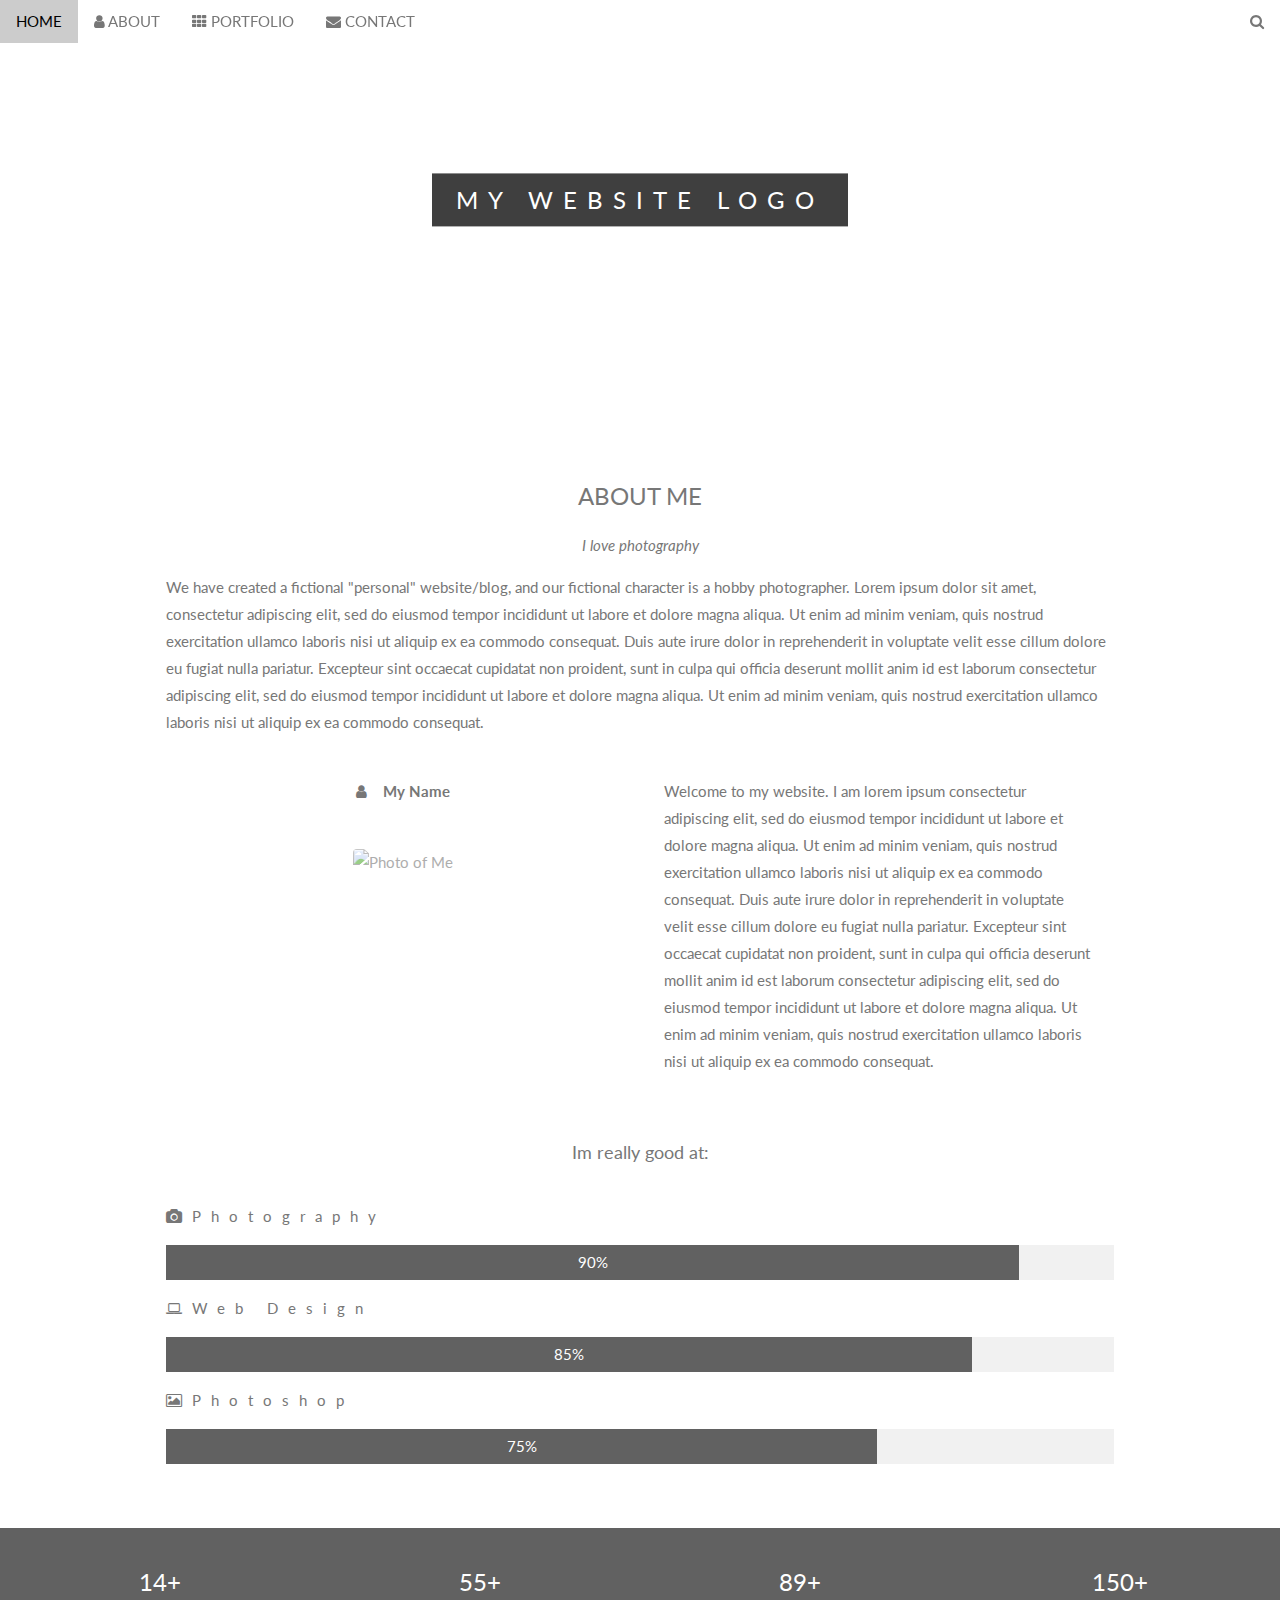
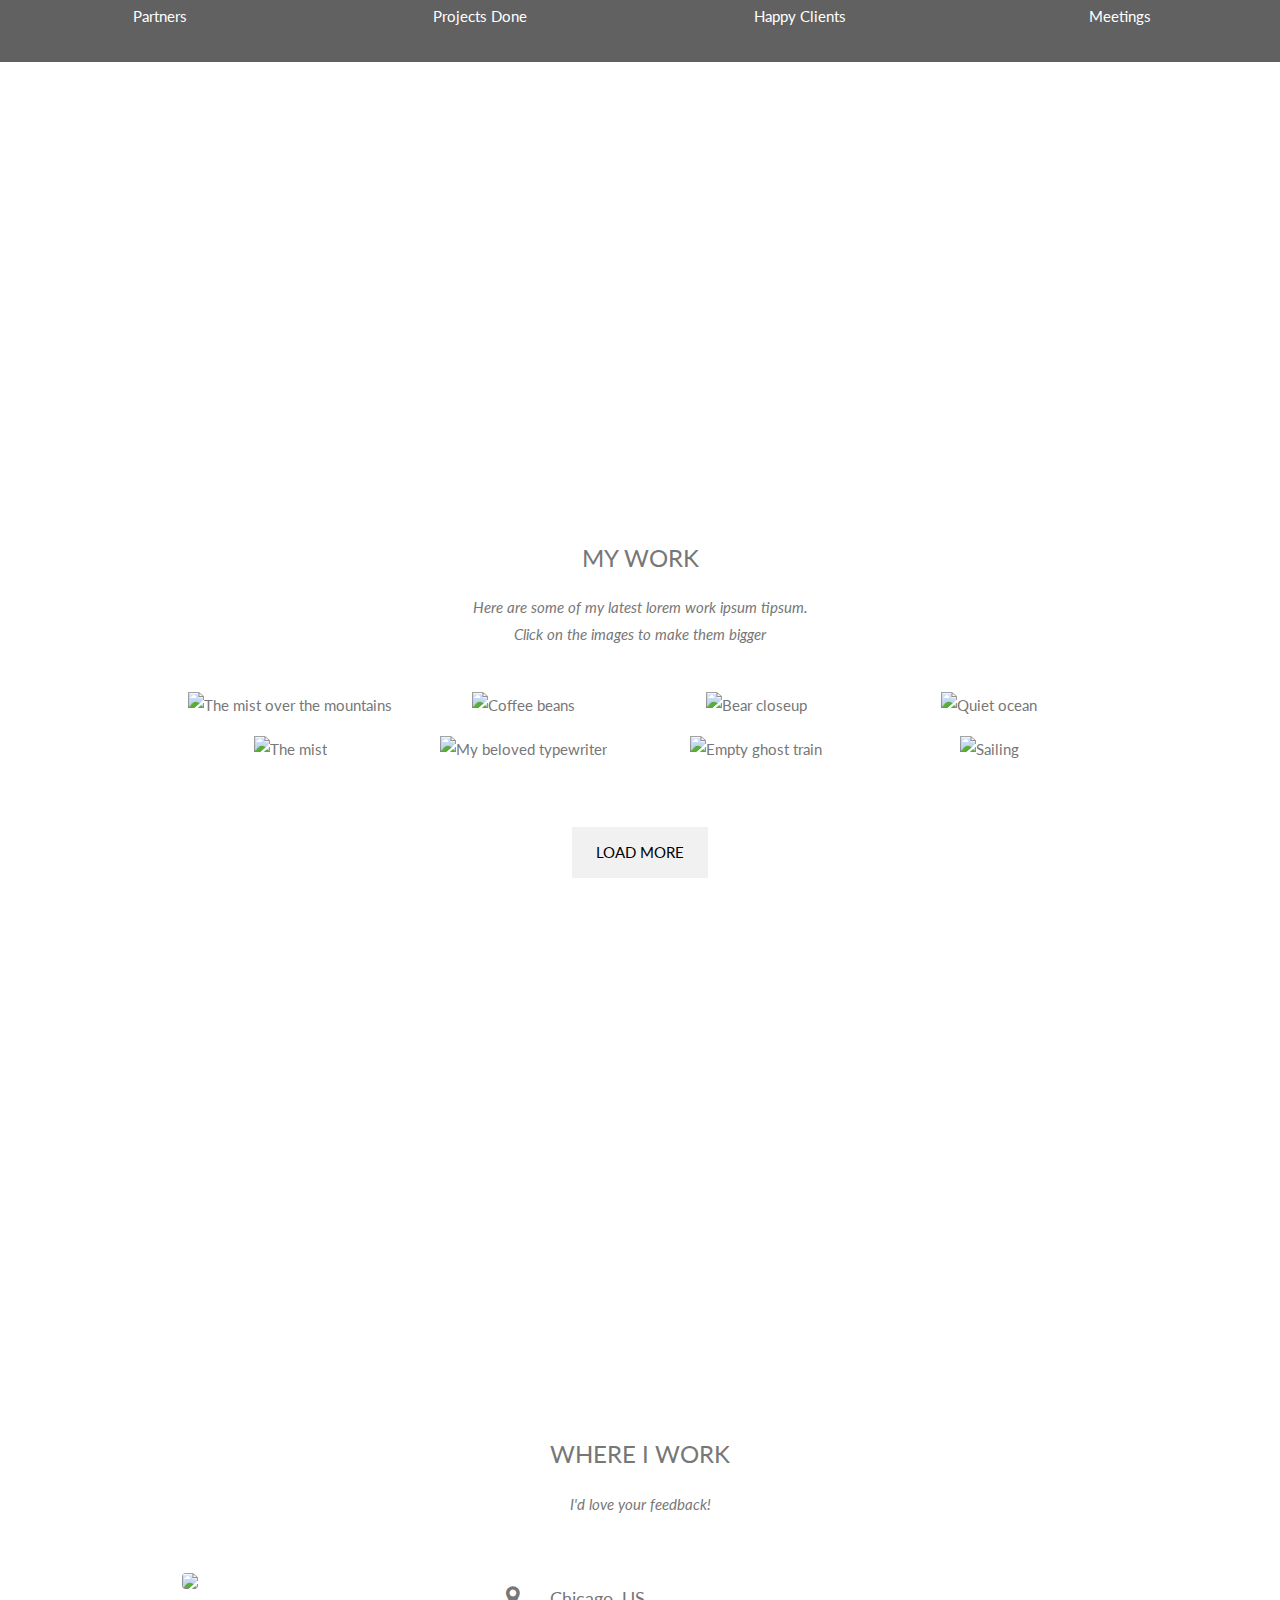
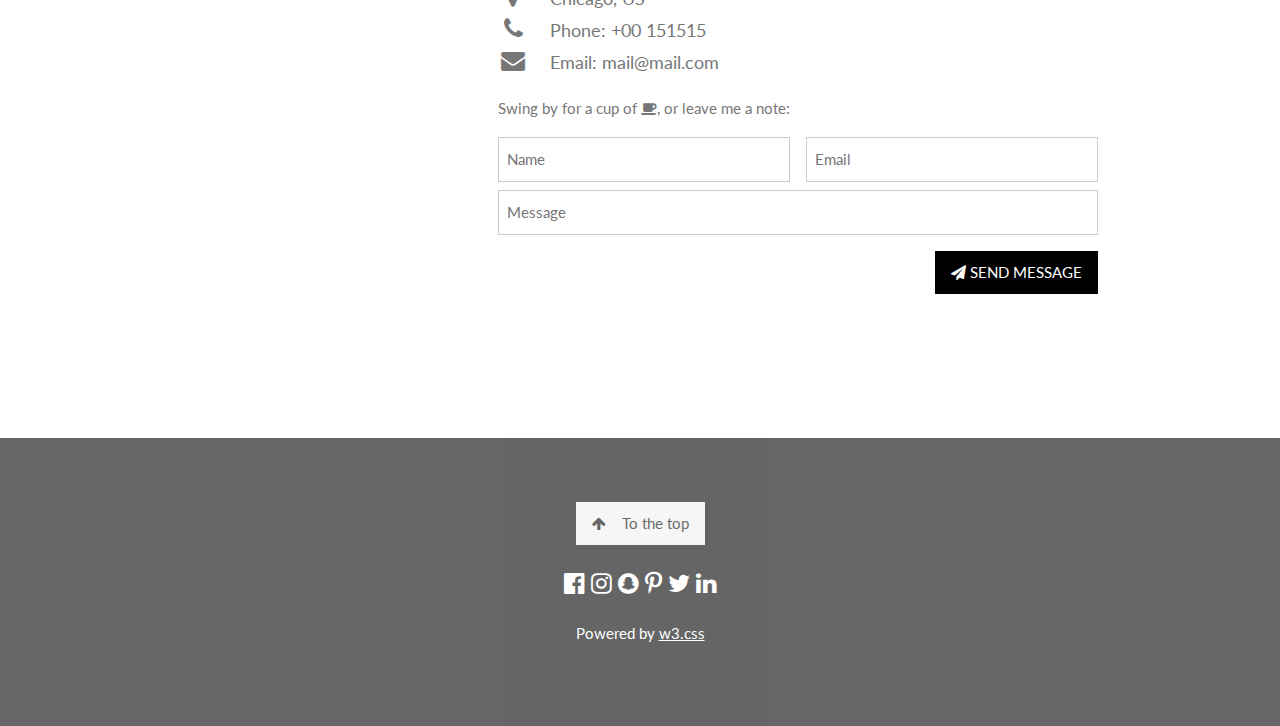
==== index.html @ 6265fe1b "ind" ====
<!DOCTYPE html>
<html>
<head>
<title>W3.CSS Template</title>
<meta charset="UTF-8">
<meta name="viewport" content="width=device-width, initial-scale=1">
<link rel="stylesheet" href="https://www.w3schools.com/w3css/4/w3.css">
<link rel="stylesheet" href="https://fonts.googleapis.com/css?family=Lato">
<link rel="stylesheet" href="https://cdnjs.cloudflare.com/ajax/libs/font-awesome/4.7.0/css/font-awesome.min.css">
<style>
body,h1,h2,h3,h4,h5,h6 {font-family: "Lato", sans-serif;}
body, html {
  height: 100%;
  color: #777;
  line-height: 1.8;
}

/* Create a Parallax Effect */
.bgimg-1, .bgimg-2, .bgimg-3 {
  background-attachment: fixed;
  background-position: center;
  background-repeat: no-repeat;
  background-size: cover;
}

/* First image (Logo. Full height) */
.bgimg-1 {
  background-image: url('/w3images/parallax1.jpg');
  min-height: 100%;
}

/* Second image (Portfolio) */
.bgimg-2 {
  background-image: url("/w3images/parallax2.jpg");
  min-height: 400px;
}

/* Third image (Contact) */
.bgimg-3 {
  background-image: url("/w3images/parallax3.jpg");
  min-height: 400px;
}

.w3-wide {letter-spacing: 10px;}
.w3-hover-opacity {cursor: pointer;}

/* Turn off parallax scrolling for tablets and phones */
@media only screen and (max-device-width: 1600px) {
  .bgimg-1, .bgimg-2, .bgimg-3 {
    background-attachment: scroll;
    min-height: 400px;
  }
}
</style>
</head>
<body>

<!-- Navbar (sit on top) -->
<div class="w3-top">
  <div class="w3-bar" id="myNavbar">
    <a class="w3-bar-item w3-button w3-hover-black w3-hide-medium w3-hide-large w3-right" href="javascript:void(0);" onclick="toggleFunction()" title="Toggle Navigation Menu">
      <i class="fa fa-bars"></i>
    </a>
    <a href="#home" class="w3-bar-item w3-button">HOME</a>
    <a href="#about" class="w3-bar-item w3-button w3-hide-small"><i class="fa fa-user"></i> ABOUT</a>
    <a href="#portfolio" class="w3-bar-item w3-button w3-hide-small"><i class="fa fa-th"></i> PORTFOLIO</a>
    <a href="#contact" class="w3-bar-item w3-button w3-hide-small"><i class="fa fa-envelope"></i> CONTACT</a>
    <a href="#" class="w3-bar-item w3-button w3-hide-small w3-right w3-hover-red">
      <i class="fa fa-search"></i>
    </a>
  </div>

  <!-- Navbar on small screens -->
  <div id="navDemo" class="w3-bar-block w3-white w3-hide w3-hide-large w3-hide-medium">
    <a href="#about" class="w3-bar-item w3-button" onclick="toggleFunction()">ABOUT</a>
    <a href="#portfolio" class="w3-bar-item w3-button" onclick="toggleFunction()">PORTFOLIO</a>
    <a href="#contact" class="w3-bar-item w3-button" onclick="toggleFunction()">CONTACT</a>
    <a href="#" class="w3-bar-item w3-button">SEARCH</a>
  </div>
</div>

<!-- First Parallax Image with Logo Text -->
<div class="bgimg-1 w3-display-container w3-opacity-min" id="home">
  <div class="w3-display-middle" style="white-space:nowrap;">
    <span class="w3-center w3-padding-large w3-black w3-xlarge w3-wide w3-animate-opacity">MY <span class="w3-hide-small">WEBSITE</span> LOGO</span>
  </div>
</div>

<!-- Container (About Section) -->
<div class="w3-content w3-container w3-padding-64" id="about">
  <h3 class="w3-center">ABOUT ME</h3>
  <p class="w3-center"><em>I love photography</em></p>
  <p>We have created a fictional "personal" website/blog, and our fictional character is a hobby photographer. Lorem ipsum dolor sit amet, consectetur adipiscing elit, sed do eiusmod tempor incididunt ut labore et dolore magna aliqua. Ut enim ad minim veniam,
    quis nostrud exercitation ullamco laboris nisi ut aliquip ex ea commodo consequat. Duis aute irure dolor in reprehenderit in voluptate velit esse cillum dolore eu fugiat nulla pariatur. Excepteur sint occaecat cupidatat non proident, sunt in culpa
    qui officia deserunt mollit anim id est laborum consectetur adipiscing elit, sed do eiusmod tempor incididunt ut labore et dolore magna aliqua. Ut enim ad minim veniam, quis nostrud exercitation ullamco laboris nisi ut aliquip ex ea commodo consequat.</p>
  <div class="w3-row">
    <div class="w3-col m6 w3-center w3-padding-large">
      <p><b><i class="fa fa-user w3-margin-right"></i>My Name</b></p><br>
      <img src="/w3images/avatar_hat.jpg" class="w3-round w3-image w3-opacity w3-hover-opacity-off" alt="Photo of Me" width="500" height="333">
    </div>

    <!-- Hide this text on small devices -->
    <div class="w3-col m6 w3-hide-small w3-padding-large">
      <p>Welcome to my website. I am lorem ipsum consectetur adipiscing elit, sed do eiusmod tempor incididunt ut labore et dolore magna aliqua. Ut enim ad minim veniam, quis nostrud exercitation ullamco laboris nisi ut aliquip ex ea commodo consequat. Duis aute irure
        dolor in reprehenderit in voluptate velit esse cillum dolore eu fugiat nulla pariatur. Excepteur sint occaecat cupidatat non proident, sunt in culpa qui officia deserunt mollit anim id est laborum consectetur adipiscing elit, sed do eiusmod tempor
        incididunt ut labore et dolore magna aliqua. Ut enim ad minim veniam, quis nostrud exercitation ullamco laboris nisi ut aliquip ex ea commodo consequat.</p>
    </div>
  </div>
  <p class="w3-large w3-center w3-padding-16">Im really good at:</p>
  <p class="w3-wide"><i class="fa fa-camera"></i>Photography</p>
  <div class="w3-light-grey">
    <div class="w3-container w3-padding-small w3-dark-grey w3-center" style="width:90%">90%</div>
  </div>
  <p class="w3-wide"><i class="fa fa-laptop"></i>Web Design</p>
  <div class="w3-light-grey">
    <div class="w3-container w3-padding-small w3-dark-grey w3-center" style="width:85%">85%</div>
  </div>
  <p class="w3-wide"><i class="fa fa-photo"></i>Photoshop</p>
  <div class="w3-light-grey">
    <div class="w3-container w3-padding-small w3-dark-grey w3-center" style="width:75%">75%</div>
  </div>
</div>

<div class="w3-row w3-center w3-dark-grey w3-padding-16">
  <div class="w3-quarter w3-section">
    <span class="w3-xlarge">14+</span><br>
    Partners
  </div>
  <div class="w3-quarter w3-section">
    <span class="w3-xlarge">55+</span><br>
    Projects Done
  </div>
  <div class="w3-quarter w3-section">
    <span class="w3-xlarge">89+</span><br>
    Happy Clients
  </div>
  <div class="w3-quarter w3-section">
    <span class="w3-xlarge">150+</span><br>
    Meetings
  </div>
</div>

<!-- Second Parallax Image with Portfolio Text -->
<div class="bgimg-2 w3-display-container w3-opacity-min">
  <div class="w3-display-middle">
    <span class="w3-xxlarge w3-text-white w3-wide">PORTFOLIO</span>
  </div>
</div>

<!-- Container (Portfolio Section) -->
<div class="w3-content w3-container w3-padding-64" id="portfolio">
  <h3 class="w3-center">MY WORK</h3>
  <p class="w3-center"><em>Here are some of my latest lorem work ipsum tipsum.<br> Click on the images to make them bigger</em></p><br>

  <!-- Responsive Grid. Four columns on tablets, laptops and desktops. Will stack on mobile devices/small screens (100% width) -->
  <div class="w3-row-padding w3-center">
    <div class="w3-col m3">
      <img src="/w3images/p1.jpg" style="width:100%" onclick="onClick(this)" class="w3-hover-opacity" alt="The mist over the mountains">
    </div>

    <div class="w3-col m3">
      <img src="/w3images/p2.jpg" style="width:100%" onclick="onClick(this)" class="w3-hover-opacity" alt="Coffee beans">
    </div>

    <div class="w3-col m3">
      <img src="/w3images/p3.jpg" style="width:100%" onclick="onClick(this)" class="w3-hover-opacity" alt="Bear closeup">
    </div>

    <div class="w3-col m3">
      <img src="/w3images/p4.jpg" style="width:100%" onclick="onClick(this)" class="w3-hover-opacity" alt="Quiet ocean">
    </div>
  </div>

  <div class="w3-row-padding w3-center w3-section">
    <div class="w3-col m3">
      <img src="/w3images/p5.jpg" style="width:100%" onclick="onClick(this)" class="w3-hover-opacity" alt="The mist">
    </div>

    <div class="w3-col m3">
      <img src="/w3images/p6.jpg" style="width:100%" onclick="onClick(this)" class="w3-hover-opacity" alt="My beloved typewriter">
    </div>

    <div class="w3-col m3">
      <img src="/w3images/p7.jpg" style="width:100%" onclick="onClick(this)" class="w3-hover-opacity" alt="Empty ghost train">
    </div>

    <div class="w3-col m3">
      <img src="/w3images/p8.jpg" style="width:100%" onclick="onClick(this)" class="w3-hover-opacity" alt="Sailing">
    </div>
    <button class="w3-button w3-padding-large w3-light-grey" style="margin-top:64px">LOAD MORE</button>
  </div>
</div>

<!-- Modal for full size images on click-->
<div id="modal01" class="w3-modal w3-black" onclick="this.style.display='none'">
  <span class="w3-button w3-large w3-black w3-display-topright" title="Close Modal Image"><i class="fa fa-remove"></i></span>
  <div class="w3-modal-content w3-animate-zoom w3-center w3-transparent w3-padding-64">
    <img id="img01" class="w3-image">
    <p id="caption" class="w3-opacity w3-large"></p>
  </div>
</div>

<!-- Third Parallax Image with Portfolio Text -->
<div class="bgimg-3 w3-display-container w3-opacity-min">
  <div class="w3-display-middle">
     <span class="w3-xxlarge w3-text-white w3-wide">CONTACT</span>
  </div>
</div>

<!-- Container (Contact Section) -->
<div class="w3-content w3-container w3-padding-64" id="contact">
  <h3 class="w3-center">WHERE I WORK</h3>
  <p class="w3-center"><em>I'd love your feedback!</em></p>

  <div class="w3-row w3-padding-32 w3-section">
    <div class="w3-col m4 w3-container">
      <img src="/w3images/map.jpg" class="w3-image w3-round" style="width:100%">
    </div>
    <div class="w3-col m8 w3-panel">
      <div class="w3-large w3-margin-bottom">
        <i class="fa fa-map-marker fa-fw w3-hover-text-black w3-xlarge w3-margin-right"></i> Chicago, US<br>
        <i class="fa fa-phone fa-fw w3-hover-text-black w3-xlarge w3-margin-right"></i> Phone: +00 151515<br>
        <i class="fa fa-envelope fa-fw w3-hover-text-black w3-xlarge w3-margin-right"></i> Email: mail@mail.com<br>
      </div>
      <p>Swing by for a cup of <i class="fa fa-coffee"></i>, or leave me a note:</p>
      <form action="/action_page.php" target="_blank">
        <div class="w3-row-padding" style="margin:0 -16px 8px -16px">
          <div class="w3-half">
            <input class="w3-input w3-border" type="text" placeholder="Name" required name="Name">
          </div>
          <div class="w3-half">
            <input class="w3-input w3-border" type="text" placeholder="Email" required name="Email">
          </div>
        </div>
        <input class="w3-input w3-border" type="text" placeholder="Message" required name="Message">
        <button class="w3-button w3-black w3-right w3-section" type="submit">
          <i class="fa fa-paper-plane"></i> SEND MESSAGE
        </button>
      </form>
    </div>
  </div>
</div>

<!-- Footer -->
<footer class="w3-center w3-black w3-padding-64 w3-opacity w3-hover-opacity-off">
  <a href="#home" class="w3-button w3-light-grey"><i class="fa fa-arrow-up w3-margin-right"></i>To the top</a>
  <div class="w3-xlarge w3-section">
    <i class="fa fa-facebook-official w3-hover-opacity"></i>
    <i class="fa fa-instagram w3-hover-opacity"></i>
    <i class="fa fa-snapchat w3-hover-opacity"></i>
    <i class="fa fa-pinterest-p w3-hover-opacity"></i>
    <i class="fa fa-twitter w3-hover-opacity"></i>
    <i class="fa fa-linkedin w3-hover-opacity"></i>
  </div>
  <p>Powered by <a href="https://www.w3schools.com/w3css/default.asp" title="W3.CSS" target="_blank" class="w3-hover-text-green">w3.css</a></p>
</footer>
 
<script>
// Modal Image Gallery
function onClick(element) {
  document.getElementById("img01").src = element.src;
  document.getElementById("modal01").style.display = "block";
  var captionText = document.getElementById("caption");
  captionText.innerHTML = element.alt;
}

// Change style of navbar on scroll
window.onscroll = function() {myFunction()};
function myFunction() {
    var navbar = document.getElementById("myNavbar");
    if (document.body.scrollTop > 100 || document.documentElement.scrollTop > 100) {
        navbar.className = "w3-bar" + " w3-card" + " w3-animate-top" + " w3-white";
    } else {
        navbar.className = navbar.className.replace(" w3-card w3-animate-top w3-white", "");
    }
}

// Used to toggle the menu on small screens when clicking on the menu button
function toggleFunction() {
    var x = document.getElementById("navDemo");
    if (x.className.indexOf("w3-show") == -1) {
        x.className += " w3-show";
    } else {
        x.className = x.className.replace(" w3-show", "");
    }
}
</script>

</body>
</html>
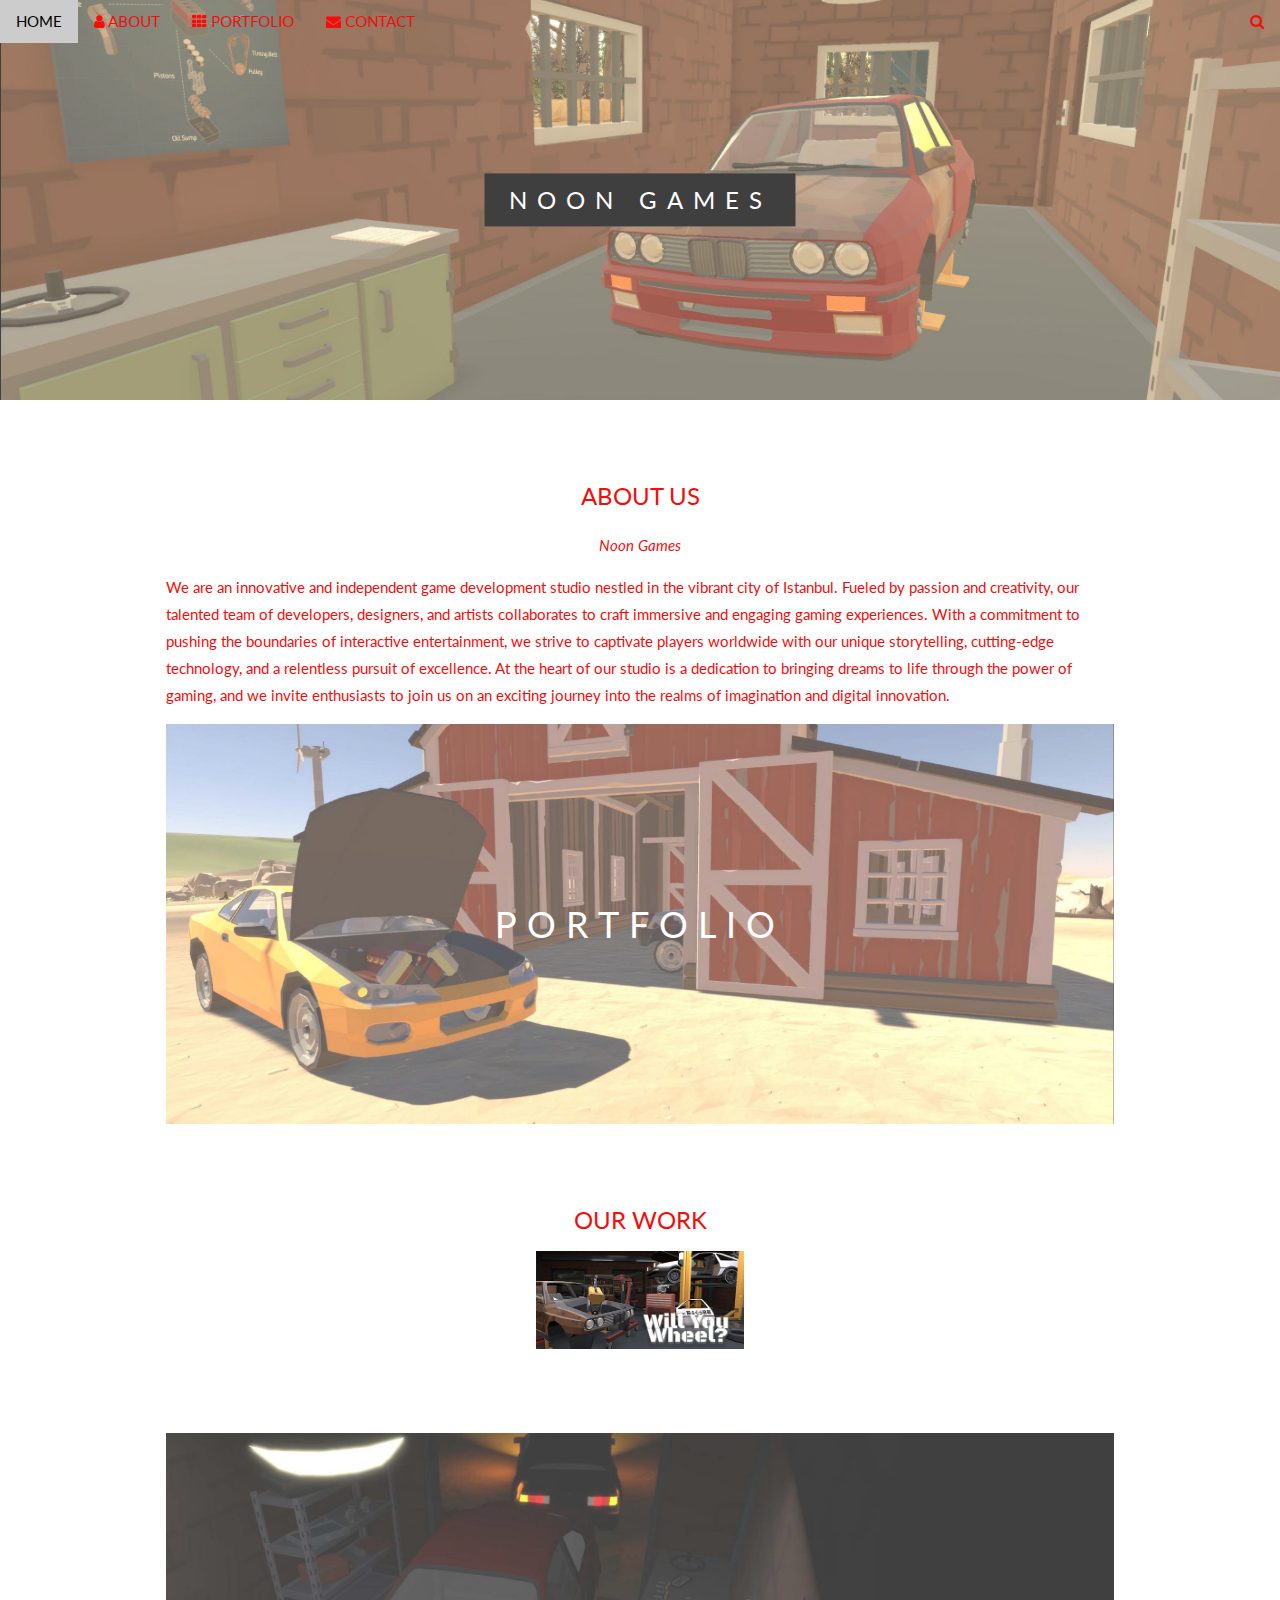
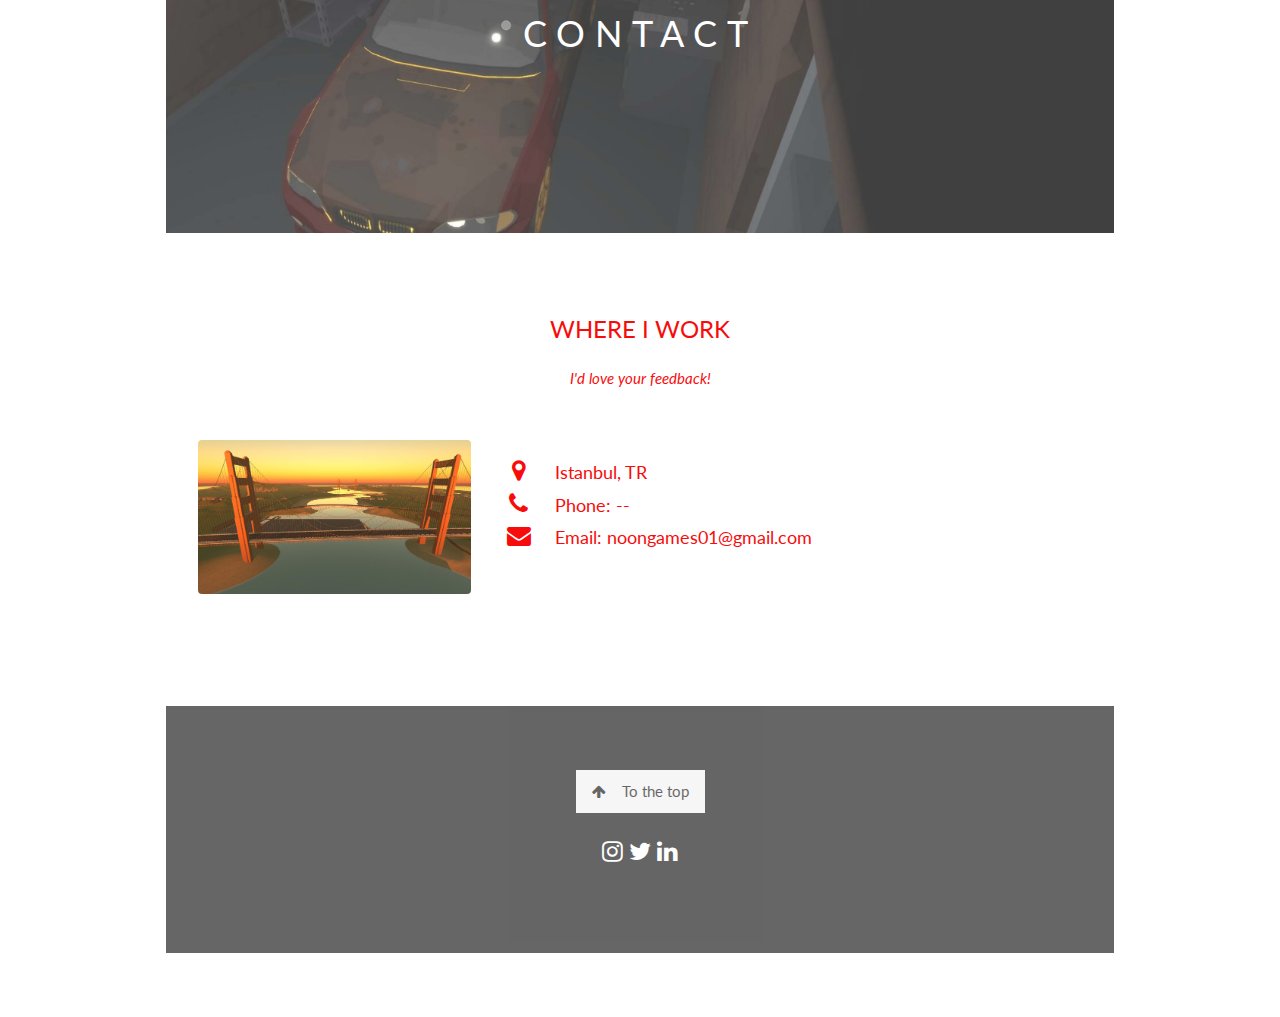
==== commit ae27eff8: "noongamesisup" ====
--- a/index.html
+++ b/index.html
@@ -1,7 +1,7 @@
 <!DOCTYPE html>
 <html>
 <head>
-<title>W3.CSS Template</title>
+<title>Noon Games</title>
 <meta charset="UTF-8">
 <meta name="viewport" content="width=device-width, initial-scale=1">
 <link rel="stylesheet" href="https://www.w3schools.com/w3css/4/w3.css">
@@ -11,7 +11,7 @@
 body,h1,h2,h3,h4,h5,h6 {font-family: "Lato", sans-serif;}
 body, html {
   height: 100%;
-  color: #777;
+  color: #f70c0c;
   line-height: 1.8;
 }
 
@@ -25,19 +25,19 @@
 
 /* First image (Logo. Full height) */
 .bgimg-1 {
-  background-image: url('/w3images/parallax1.jpg');
+  background-image: url('parallax1.jpg');
   min-height: 100%;
 }
 
 /* Second image (Portfolio) */
 .bgimg-2 {
-  background-image: url("/w3images/parallax2.jpg");
+  background-image: url("parallax2.jpg");
   min-height: 400px;
 }
 
 /* Third image (Contact) */
 .bgimg-3 {
-  background-image: url("/w3images/parallax3.jpg");
+  background-image: url("parallax3.jpg");
   min-height: 400px;
 }
 
@@ -82,63 +82,23 @@
 <!-- First Parallax Image with Logo Text -->
 <div class="bgimg-1 w3-display-container w3-opacity-min" id="home">
   <div class="w3-display-middle" style="white-space:nowrap;">
-    <span class="w3-center w3-padding-large w3-black w3-xlarge w3-wide w3-animate-opacity">MY <span class="w3-hide-small">WEBSITE</span> LOGO</span>
+    <span class="w3-center w3-padding-large w3-black w3-xlarge w3-wide w3-animate-opacity">NOON <span class="w3-hide-small">GAMES</span> </span>
   </div>
 </div>
 
 <!-- Container (About Section) -->
 <div class="w3-content w3-container w3-padding-64" id="about">
-  <h3 class="w3-center">ABOUT ME</h3>
-  <p class="w3-center"><em>I love photography</em></p>
-  <p>We have created a fictional "personal" website/blog, and our fictional character is a hobby photographer. Lorem ipsum dolor sit amet, consectetur adipiscing elit, sed do eiusmod tempor incididunt ut labore et dolore magna aliqua. Ut enim ad minim veniam,
-    quis nostrud exercitation ullamco laboris nisi ut aliquip ex ea commodo consequat. Duis aute irure dolor in reprehenderit in voluptate velit esse cillum dolore eu fugiat nulla pariatur. Excepteur sint occaecat cupidatat non proident, sunt in culpa
-    qui officia deserunt mollit anim id est laborum consectetur adipiscing elit, sed do eiusmod tempor incididunt ut labore et dolore magna aliqua. Ut enim ad minim veniam, quis nostrud exercitation ullamco laboris nisi ut aliquip ex ea commodo consequat.</p>
-  <div class="w3-row">
-    <div class="w3-col m6 w3-center w3-padding-large">
-      <p><b><i class="fa fa-user w3-margin-right"></i>My Name</b></p><br>
-      <img src="/w3images/avatar_hat.jpg" class="w3-round w3-image w3-opacity w3-hover-opacity-off" alt="Photo of Me" width="500" height="333">
-    </div>
-
-    <!-- Hide this text on small devices -->
-    <div class="w3-col m6 w3-hide-small w3-padding-large">
-      <p>Welcome to my website. I am lorem ipsum consectetur adipiscing elit, sed do eiusmod tempor incididunt ut labore et dolore magna aliqua. Ut enim ad minim veniam, quis nostrud exercitation ullamco laboris nisi ut aliquip ex ea commodo consequat. Duis aute irure
-        dolor in reprehenderit in voluptate velit esse cillum dolore eu fugiat nulla pariatur. Excepteur sint occaecat cupidatat non proident, sunt in culpa qui officia deserunt mollit anim id est laborum consectetur adipiscing elit, sed do eiusmod tempor
-        incididunt ut labore et dolore magna aliqua. Ut enim ad minim veniam, quis nostrud exercitation ullamco laboris nisi ut aliquip ex ea commodo consequat.</p>
-    </div>
-  </div>
-  <p class="w3-large w3-center w3-padding-16">Im really good at:</p>
-  <p class="w3-wide"><i class="fa fa-camera"></i>Photography</p>
-  <div class="w3-light-grey">
-    <div class="w3-container w3-padding-small w3-dark-grey w3-center" style="width:90%">90%</div>
-  </div>
-  <p class="w3-wide"><i class="fa fa-laptop"></i>Web Design</p>
-  <div class="w3-light-grey">
-    <div class="w3-container w3-padding-small w3-dark-grey w3-center" style="width:85%">85%</div>
-  </div>
-  <p class="w3-wide"><i class="fa fa-photo"></i>Photoshop</p>
-  <div class="w3-light-grey">
-    <div class="w3-container w3-padding-small w3-dark-grey w3-center" style="width:75%">75%</div>
-  </div>
-</div>
-
-<div class="w3-row w3-center w3-dark-grey w3-padding-16">
-  <div class="w3-quarter w3-section">
-    <span class="w3-xlarge">14+</span><br>
-    Partners
-  </div>
-  <div class="w3-quarter w3-section">
-    <span class="w3-xlarge">55+</span><br>
-    Projects Done
-  </div>
-  <div class="w3-quarter w3-section">
-    <span class="w3-xlarge">89+</span><br>
-    Happy Clients
-  </div>
-  <div class="w3-quarter w3-section">
-    <span class="w3-xlarge">150+</span><br>
-    Meetings
-  </div>
-</div>
+  <h3 class="w3-center">ABOUT US</h3>
+  <p class="w3-center"><em>Noon Games</em></p>
+  <p>We are an innovative and independent game development studio nestled in the vibrant city of Istanbul.
+     Fueled by passion and creativity, our talented team of developers, designers, and artists collaborates to craft immersive and engaging gaming experiences.
+      With a commitment to pushing the boundaries of interactive entertainment, we strive to captivate players worldwide with our unique storytelling, cutting-edge technology, 
+      and a relentless pursuit of excellence. At the heart of our studio is a dedication to bringing dreams to life through the power of gaming, and we invite enthusiasts to 
+      join us on an exciting journey into the realms of imagination and digital innovation.</p>
+
+  
+
+
 
 <!-- Second Parallax Image with Portfolio Text -->
 <div class="bgimg-2 w3-display-container w3-opacity-min">
@@ -149,46 +109,25 @@
 
 <!-- Container (Portfolio Section) -->
 <div class="w3-content w3-container w3-padding-64" id="portfolio">
-  <h3 class="w3-center">MY WORK</h3>
-  <p class="w3-center"><em>Here are some of my latest lorem work ipsum tipsum.<br> Click on the images to make them bigger</em></p><br>
+  <h3 class="w3-center">OUR WORK</h3>
+
 
   <!-- Responsive Grid. Four columns on tablets, laptops and desktops. Will stack on mobile devices/small screens (100% width) -->
-  <div class="w3-row-padding w3-center">
+  <style>
+    .centered-div {
+      display: flex;
+      justify-content: center;
+      margin-bottom: 20px;
+    }
+  </style>
+  
+  <div class="w3-row-padding w3-center centered-div">
     <div class="w3-col m3">
-      <img src="/w3images/p1.jpg" style="width:100%" onclick="onClick(this)" class="w3-hover-opacity" alt="The mist over the mountains">
+      <img src="p1.jpeg" style="width:100%" onclick="onClick(this)" class="w3-hover-opacity" alt="Will You Wheel?">
     </div>
-
-    <div class="w3-col m3">
-      <img src="/w3images/p2.jpg" style="width:100%" onclick="onClick(this)" class="w3-hover-opacity" alt="Coffee beans">
-    </div>
-
-    <div class="w3-col m3">
-      <img src="/w3images/p3.jpg" style="width:100%" onclick="onClick(this)" class="w3-hover-opacity" alt="Bear closeup">
-    </div>
-
-    <div class="w3-col m3">
-      <img src="/w3images/p4.jpg" style="width:100%" onclick="onClick(this)" class="w3-hover-opacity" alt="Quiet ocean">
-    </div>
-  </div>
-
-  <div class="w3-row-padding w3-center w3-section">
-    <div class="w3-col m3">
-      <img src="/w3images/p5.jpg" style="width:100%" onclick="onClick(this)" class="w3-hover-opacity" alt="The mist">
-    </div>
-
-    <div class="w3-col m3">
-      <img src="/w3images/p6.jpg" style="width:100%" onclick="onClick(this)" class="w3-hover-opacity" alt="My beloved typewriter">
-    </div>
-
-    <div class="w3-col m3">
-      <img src="/w3images/p7.jpg" style="width:100%" onclick="onClick(this)" class="w3-hover-opacity" alt="Empty ghost train">
-    </div>
-
-    <div class="w3-col m3">
-      <img src="/w3images/p8.jpg" style="width:100%" onclick="onClick(this)" class="w3-hover-opacity" alt="Sailing">
-    </div>
-    <button class="w3-button w3-padding-large w3-light-grey" style="margin-top:64px">LOAD MORE</button>
-  </div>
+  </div>
+  
+  
 </div>
 
 <!-- Modal for full size images on click-->
@@ -214,29 +153,16 @@
 
   <div class="w3-row w3-padding-32 w3-section">
     <div class="w3-col m4 w3-container">
-      <img src="/w3images/map.jpg" class="w3-image w3-round" style="width:100%">
+      <img src="map.jpg" class="w3-image w3-round" style="width:100%">
     </div>
     <div class="w3-col m8 w3-panel">
       <div class="w3-large w3-margin-bottom">
-        <i class="fa fa-map-marker fa-fw w3-hover-text-black w3-xlarge w3-margin-right"></i> Chicago, US<br>
-        <i class="fa fa-phone fa-fw w3-hover-text-black w3-xlarge w3-margin-right"></i> Phone: +00 151515<br>
-        <i class="fa fa-envelope fa-fw w3-hover-text-black w3-xlarge w3-margin-right"></i> Email: mail@mail.com<br>
+        <i class="fa fa-map-marker fa-fw w3-hover-text-black w3-xlarge w3-margin-right"></i> Istanbul, TR<br>
+        <i class="fa fa-phone fa-fw w3-hover-text-black w3-xlarge w3-margin-right"></i> Phone: --<br>
+        <i class="fa fa-envelope fa-fw w3-hover-text-black w3-xlarge w3-margin-right"></i> Email: noongames01@gmail.com<br>
       </div>
-      <p>Swing by for a cup of <i class="fa fa-coffee"></i>, or leave me a note:</p>
-      <form action="/action_page.php" target="_blank">
-        <div class="w3-row-padding" style="margin:0 -16px 8px -16px">
-          <div class="w3-half">
-            <input class="w3-input w3-border" type="text" placeholder="Name" required name="Name">
-          </div>
-          <div class="w3-half">
-            <input class="w3-input w3-border" type="text" placeholder="Email" required name="Email">
-          </div>
-        </div>
-        <input class="w3-input w3-border" type="text" placeholder="Message" required name="Message">
-        <button class="w3-button w3-black w3-right w3-section" type="submit">
-          <i class="fa fa-paper-plane"></i> SEND MESSAGE
-        </button>
-      </form>
+     
+     
     </div>
   </div>
 </div>
@@ -245,14 +171,11 @@
 <footer class="w3-center w3-black w3-padding-64 w3-opacity w3-hover-opacity-off">
   <a href="#home" class="w3-button w3-light-grey"><i class="fa fa-arrow-up w3-margin-right"></i>To the top</a>
   <div class="w3-xlarge w3-section">
-    <i class="fa fa-facebook-official w3-hover-opacity"></i>
     <i class="fa fa-instagram w3-hover-opacity"></i>
-    <i class="fa fa-snapchat w3-hover-opacity"></i>
-    <i class="fa fa-pinterest-p w3-hover-opacity"></i>
     <i class="fa fa-twitter w3-hover-opacity"></i>
     <i class="fa fa-linkedin w3-hover-opacity"></i>
   </div>
-  <p>Powered by <a href="https://www.w3schools.com/w3css/default.asp" title="W3.CSS" target="_blank" class="w3-hover-text-green">w3.css</a></p>
+
 </footer>
  
 <script>
